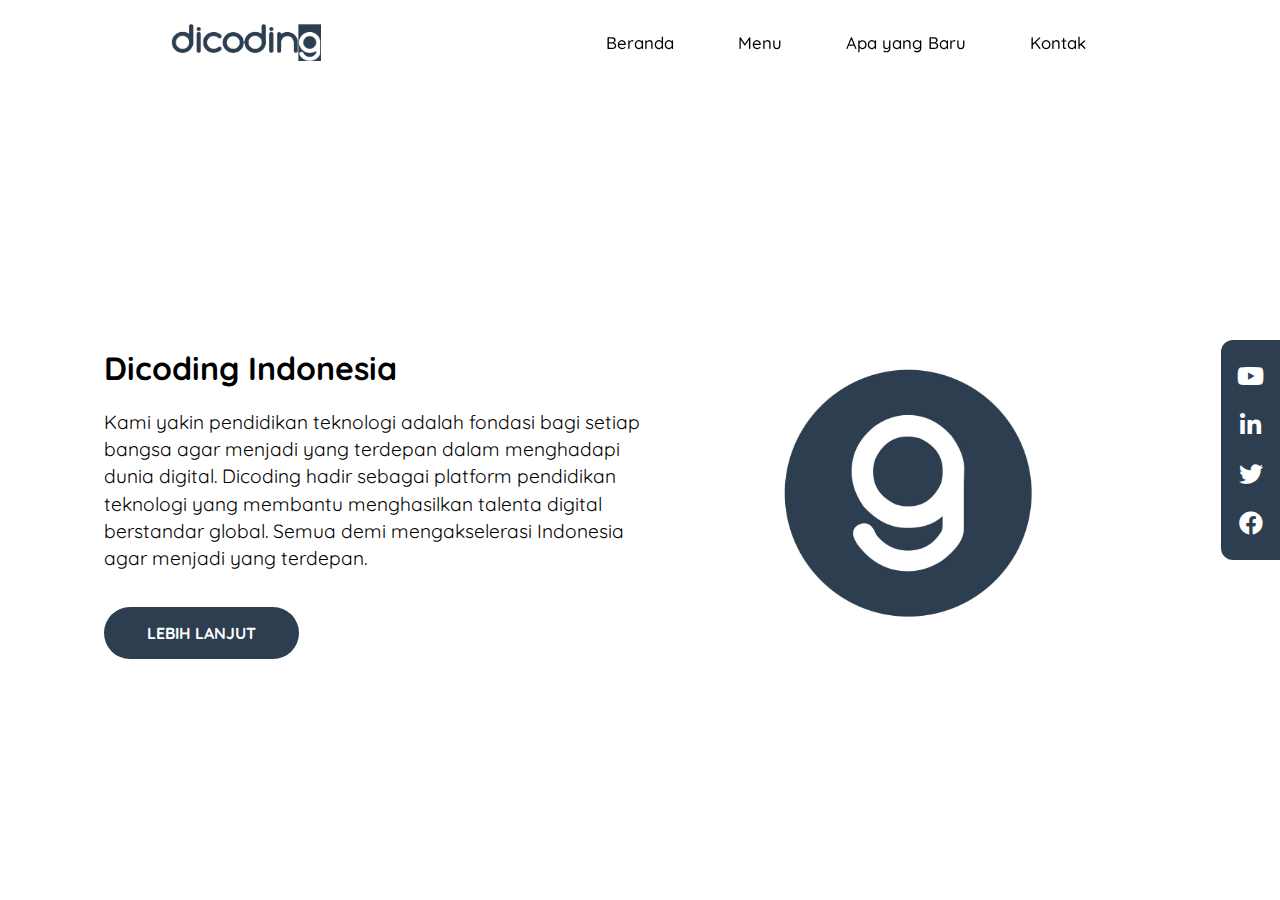
==== Landing Page Dicoding/index.html @ 752b4dd0 "Membangun Landing Page Dicoding" ====
<html lang="en">

<head>
    <meta charset="utf-8">
    <title>Landing Page Dicoding</title>

    <!-- My Own CSS -->
    <link rel="stylesheet" href="css/app.css">

    <!-- Google Fonts -->
    <link rel="preconnect" href="https://fonts.googleapis.com">
    <link rel="preconnect" href="https://fonts.gstatic.com" crossorigin>
    <link href="https://fonts.googleapis.com/css2?family=Quicksand:wght@300..700&display=swap" rel="stylesheet">

    <!-- Font Awesome 5.15.4 -->
    <link rel="stylesheet" href="https://cdnjs.cloudflare.com/ajax/libs/font-awesome/5.15.4/css/all.min.css"
        integrity="sha512-1ycn6IcaQQ40/MKBW2W4Rhis/DbILU74C1vSrLJxCq57o941Ym01SwNsOMqvEBFlcgUa6xLiPY/NS5R+E6ztJQ=="
        crossorigin="anonymous" referrerpolicy="no-referrer">
</head>

<body>
    <header class="navbar-container">
        <div class="logo">
            <img src="img/dicoding-header-logo.png" alt="Dicoding Indonesia">
        </div>

        <nav class="nav-list">
            <ul>
                <li><a href="#">Beranda</a></li>
                <li><a href="#">Menu</a></li>
                <li><a href="#">Apa yang Baru</a></li>
                <li><a href="#">Kontak</a></li>
            </ul>
        </nav>
    </header>

    <main>
        <div class="content">
            <div class="content-description">
                <h1 class="title">Dicoding Indonesia</h1>
                <p>Kami yakin pendidikan teknologi adalah fondasi bagi setiap bangsa agar menjadi yang
                    terdepan dalam menghadapi dunia digital. Dicoding hadir sebagai platform pendidikan
                    teknologi yang membantu menghasilkan talenta digital berstandar global. Semua demi
                    mengakselerasi Indonesia agar menjadi yang terdepan.
                </p>

                <button>Lebih Lanjut</button>
            </div>

            <div class="content-image">
                <img src="img/circle-g.jpg" alt="Dicoding Indonesia">
            </div>

        </div>

        <aside>
            <div class="social-media">
                <ul>
                    <li><a href="#"><i class="fab fa-youtube"></i></a></li>
                    <li><a href="#"><i class="fab fa-linkedin-in"></i></a></li>
                    <li><a href="#"><i class="fab fa-twitter"></i></a></li>
                    <li><a href="#"><i class="fab fa-facebook"></i></a></li>
                </ul>
            </div>
        </aside>
    </main>
</body>

</html>
---- Landing Page Dicoding/css/app.css ----
*,
*::before,
*::after {
    box-sizing: border-box;
}

body {
    font-family: 'Quicksand', sans-serif;

    height: 100vh;
    margin: 0;
    
    display: flex;
    flex-direction: column;
}

header.navbar-container {
    width: 100%;
    max-width: 1200px;
    padding-block: 1rem;
    margin-inline: auto;

    display: flex;
    justify-content: space-around;
    align-items: center;

    z-index: 9999;
}

header.navbar-container .logo img {
    width: 150px;
}

header.navbar-container .nav-list ul {
    padding-left: 0;

    display: flex;
    justify-content: center;
    gap: 2rem 1rem;
}

header.navbar-container .nav-list li {
    list-style-type: none;
}

header.navbar-container .nav-list li a {
    padding: 0.5rem 1.5rem;
    border-radius: 999px;

    text-decoration: none;
    font-size: 1.05rem;
    font-weight: 500;
    color: black;

    transition: all 0.2s ease-in-out;
}

header.navbar-container .nav-list li:hover a {
    background-color: #425C77;
    color: white;
}

main {
    flex: 1;

    width: 100%;
    max-width: 1200px;
    margin-inline: auto;
    padding: 2rem 4rem;

    display: flex;
    align-items: center;
}

main .content {
    flex: 1;

    display: flex;
    align-items: center;
}

main .content .content-description {
    flex: 1 1;
}

main .content .content-description p {
    font-size: 1.2rem;
    line-height: 1.7rem;
}

main .content .content-description button {
    padding: 0.8rem 2.5rem;
    border: 3px solid transparent;
    border-radius: 999px;
    margin-block-start: 1rem;

    background-color: #2D3E50;

    font-family: 'Quicksand', sans-serif;
    text-transform: uppercase;
    font-size: 1rem;
    font-weight: 700;
    color: white;

    cursor: pointer;
    transition: all 0.15s ease-in;
}

main .content.content-description button:hover {
    border: 3px solid #2D3E50;
    background-color: transparent;
    color: #2D3E50;
}

main .content .content-image {
    flex: 1;
    display: flex;
}

main .content .content-image img {
    width: 300px;
    max-width: 250px;
    margin: auto;
}

main aside {
    position: fixed;
    inset-block: 0;
    inset-inline-end: 0;
}

main aside .social-media {
    height: 100%;
    display: flex;
}

main aside .social-media ul {
    padding: 1.5rem 1rem;
    border-top-left-radius: 12px;
    border-bottom-left-radius: 12px;
    margin: auto;
    background-color: #2D3E50;

    display: flex;
    flex-flow: column nowrap;
    align-items: center;
    justify-content: center;
    gap: 1.5rem;
}

main aside .social-media li {
    list-style-type: none;
}

main aside .social-media li a {
    text-decoration: none;
    font-size: 1.5rem;
    color: white;

    transition: all 0.1s ease-in-out;
}

main aside .social-media li a:hover {
    color: #89B0D9;
}
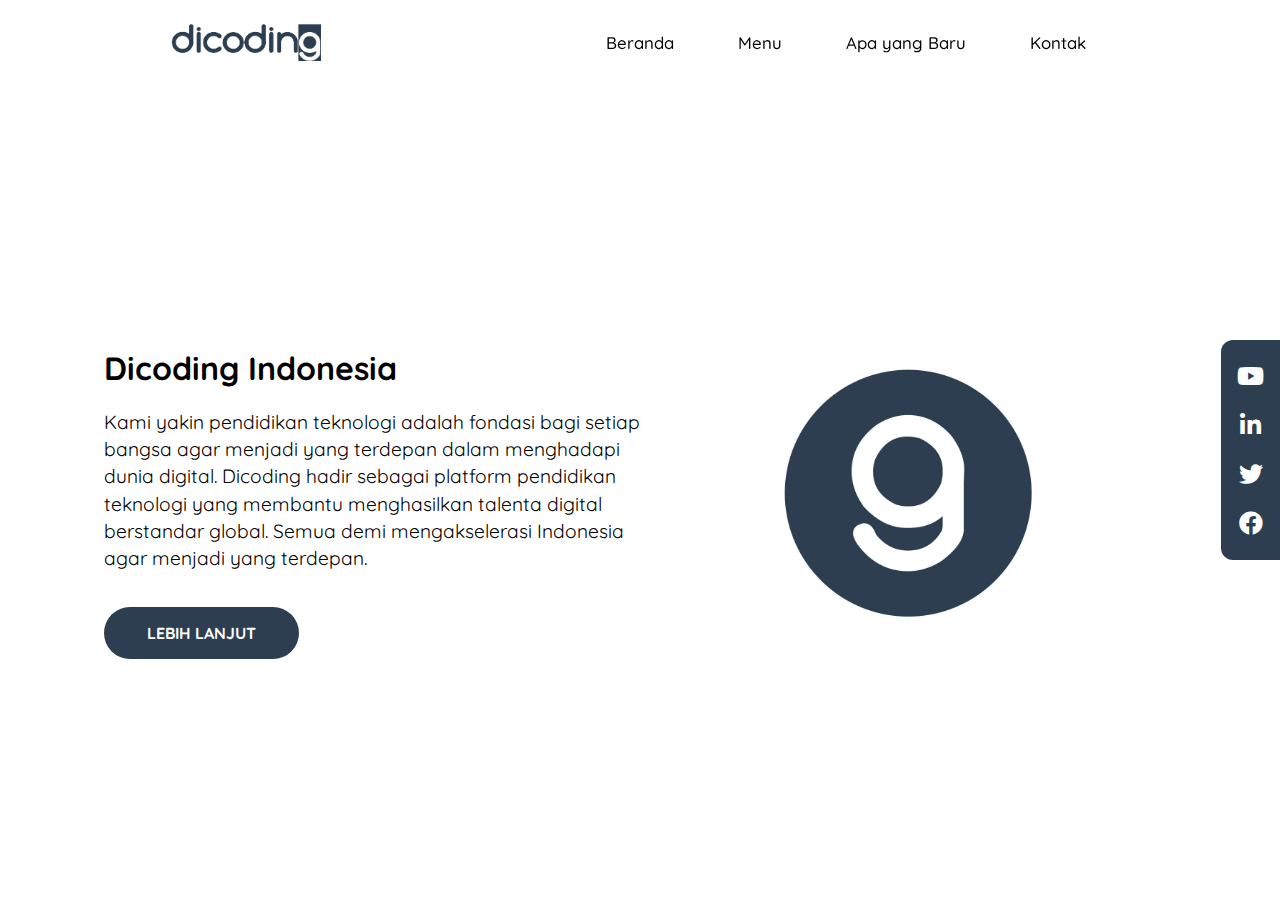
==== commit 1ed63c8a: "Meningkatkan Responsivitas pada Landing Page Dicoding" ====
--- a/Landing Page Dicoding/index.html
+++ b/Landing Page Dicoding/index.html
@@ -1,7 +1,8 @@
 <html lang="en">
 
 <head>
-    <meta charset="utf-8">
+    <meta charset="utf-8" />
+    <meta name="viewport" content="width=device-width, initial-scale=1.0" />
     <title>Landing Page Dicoding</title>
 
     <!-- My Own CSS -->
--- a/Landing Page Dicoding/css/app.css
+++ b/Landing Page Dicoding/css/app.css
@@ -162,4 +162,36 @@
 
 main aside .social-media li a:hover {
     color: #89B0D9;
-}+}
+
+@media screen and (max-width: 768px) {
+    header.navbar-container {
+        flex-direction: column;
+    }   
+
+    header.navbar-container .nav-list ul {
+        flex-wrap: wrap;
+        column-gap: 0.5rem;
+    }
+
+    main {
+        padding: 1rem 3rem;
+    }
+
+    main .content {
+        flex-direction: column;
+        gap: 2rem;
+    }
+
+    main .content .content-description .title {
+        font-size: 3rem;
+    }
+
+    main .content .content-description p {
+        font-size: 1rem;
+    }
+
+    main .content .content-image {
+        order: -1;
+    }
+}
